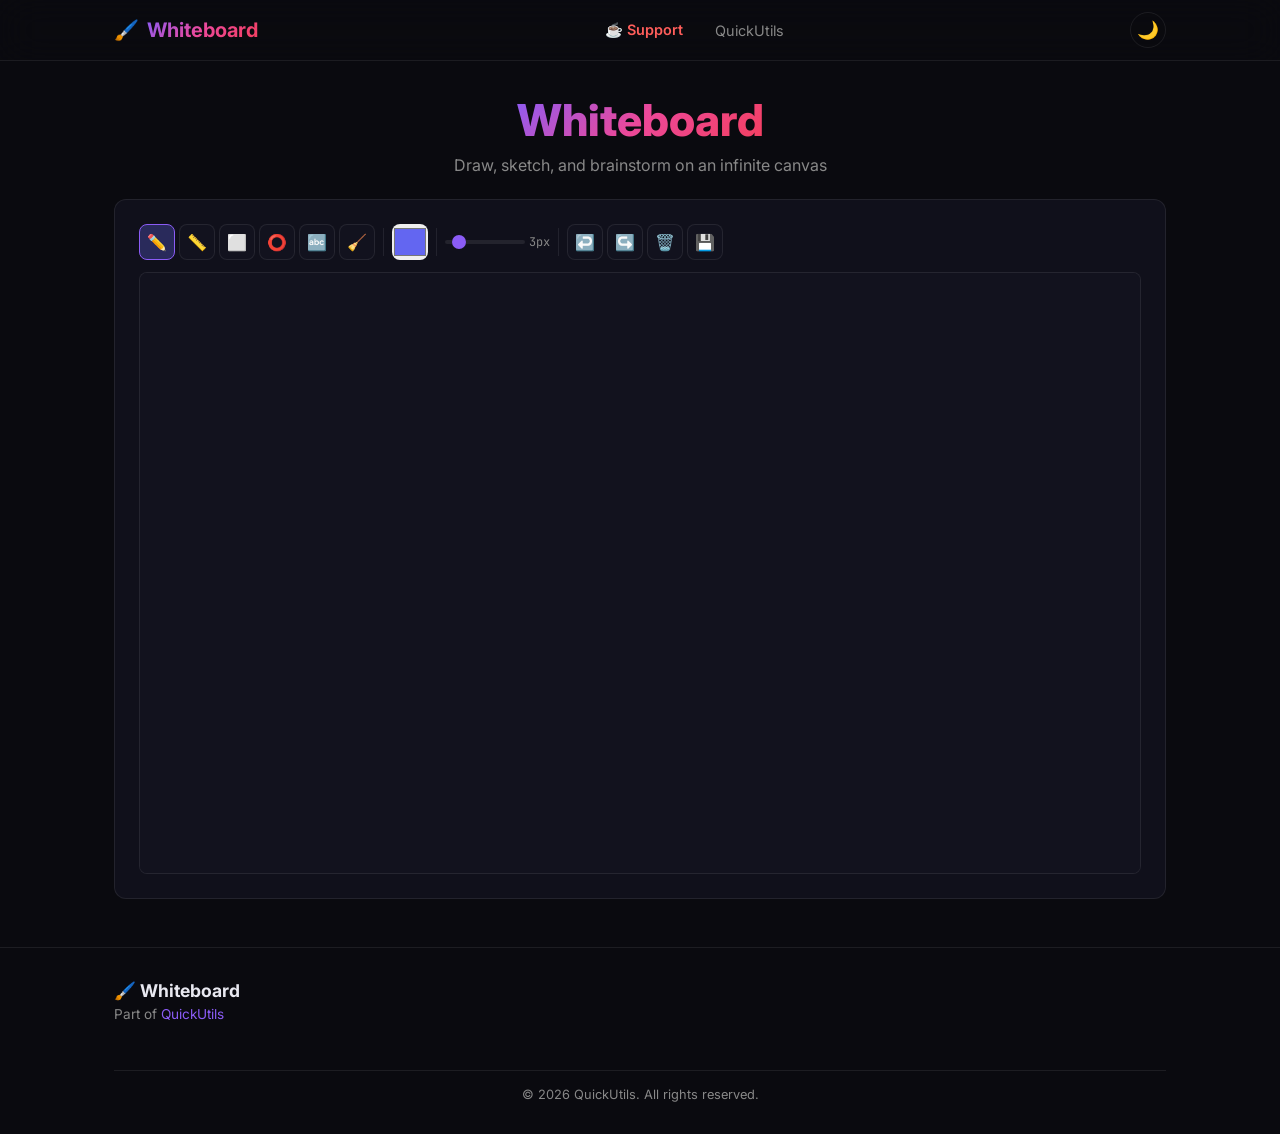
==== index.html @ 6d96136d "Automation: Sync from Master Repository" ====
<!DOCTYPE html>
<html lang="en" data-theme="dark">
<head>
    <meta charset="UTF-8">
    <meta name="viewport" content="width=device-width, initial-scale=1.0">
    <title>Infinite Whiteboard — Drawing Canvas | QuickUtils</title>
    <meta name="keywords" content="QuickUtils, whiteboard, code, design, productivity, online tools">
    <meta name="robots" content="index, follow">
    <link rel="canonical" href="https://quickutils.top/whiteboard/">
    <meta property="og:title" content="Infinite Whiteboard — Drawing Canvas | QuickUtils">
    <meta property="og:description" content="Freeform drawing whiteboard with shapes, text, colors, and infinite canvas. Export your creations.">
    <meta property="og:url" content="https://quickutils.top/whiteboard/">
    <meta property="og:type" content="website">
    <meta name="twitter:card" content="summary_large_image">
    <meta name="description" content="Freeform drawing whiteboard with shapes, text, colors, and infinite canvas. Export your creations.">
    <link rel="icon" href="data:image/svg+xml,<svg xmlns='http://www.w3.org/2000/svg' viewBox='0 0 100 100'><text y='.9em' font-size='90'>🖌️</text></svg>">
    <link href="https://fonts.googleapis.com/css2?family=Inter:wght@400;500;600;700;800&family=JetBrains+Mono:wght@400;700&display=swap" rel="stylesheet">
    <link rel="stylesheet" href="style.css">
</head>
<body>
<nav class="navbar"><div class="container nav-inner">
    <a href="/" class="brand">🖌️ <span>Whiteboard</span></a>
    <div class="nav-links">
        <a href="https://ko-fi.com/dayatin" target="_blank" rel="noopener" class="kofi-link">☕ Support</a>
        <a href="https://quickutils.top" target="_blank">QuickUtils</a>
    </div>
    <button class="theme-btn" id="themeBtn">🌙</button>
</div></nav>
<main class="container">

    <section class="hero">
        <h1><span class="gradient-text">Whiteboard</span></h1>
        <p class="hero-sub">Draw, sketch, and brainstorm on an infinite canvas</p>
    </section>
    <section class="glass-card">
        <div class="wb-toolbar" id="toolbar">
            <button class="wb-tool active" data-tool="pen" title="Pen">✏️</button>
            <button class="wb-tool" data-tool="line" title="Line">📏</button>
            <button class="wb-tool" data-tool="rect" title="Rectangle">⬜</button>
            <button class="wb-tool" data-tool="circle" title="Circle">⭕</button>
            <button class="wb-tool" data-tool="text" title="Text">🔤</button>
            <button class="wb-tool" data-tool="eraser" title="Eraser">🧹</button>
            <div class="wb-separator"></div>
            <input type="color" class="wb-color-picker" id="wbColor" value="#6366f1" title="Color">
            <div class="wb-separator"></div>
            <input type="range" class="wb-size-slider" id="wbSize" min="1" max="20" value="3" title="Brush Size">
            <span class="wb-size-label" id="wbSizeLabel">3px</span>
            <div class="wb-separator"></div>
            <button class="wb-tool" id="undoBtn" title="Undo">↩️</button>
            <button class="wb-tool" id="redoBtn" title="Redo">↪️</button>
            <button class="wb-tool" id="clearBtn" title="Clear">🗑️</button>
            <button class="wb-tool" id="downloadBtn" title="Download">💾</button>
        </div>
        <div class="wb-container">
            <canvas id="wbCanvas" class="wb-canvas" width="1000" height="600"></canvas>
        </div>
    </section>
</main>
<footer class="footer"><div class="container footer-inner">
    <div class="footer-brand"><span>🖌️ Whiteboard</span><p>Part of <a href="https://quickutils.top">QuickUtils</a></p></div>
    <p class="copyright">© 2026 QuickUtils. All rights reserved.</p>
</div></footer>
<script src="script.js"></script>
</body>
</html>
---- style.css ----
:root{--bg:#0a0a0f;--bg-card:rgba(18,18,30,0.85);--bg-surface:#12121e;--text:#e8e8f0;--text-muted:#888;--accent:#8b5cf6;--accent2:#7c3aed;--accent-glow:rgba(99,102,241,0.3);--gradient:linear-gradient(135deg,#8b5cf6,#ec4899,#f43f5e);--border:rgba(255,255,255,0.08);--radius:12px;--font:'Inter',sans-serif;--mono:'JetBrains Mono',monospace}
[data-theme="light"]{--bg:#f5f5fa;--bg-card:rgba(255,255,255,0.9);--bg-surface:#fff;--text:#1a1a2e;--text-muted:#666;--border:rgba(0,0,0,0.08);--accent-glow:rgba(99,102,241,0.15)}
*{margin:0;padding:0;box-sizing:border-box}
body{font-family:var(--font);background:var(--bg);color:var(--text);min-height:100vh}
.container{max-width:1100px;margin:0 auto;padding:0 1.5rem}
.navbar{position:sticky;top:0;z-index:100;background:rgba(10,10,15,0.8);backdrop-filter:blur(20px);border-bottom:1px solid var(--border);padding:0.75rem 0}
[data-theme="light"] .navbar{background:rgba(245,245,250,0.85)}
.nav-inner{display:flex;align-items:center;justify-content:space-between;gap:1rem}
.brand{text-decoration:none;color:var(--text);font-weight:700;font-size:1.25rem;display:flex;align-items:center;gap:0.5rem}
.brand span{background:var(--gradient);-webkit-background-clip:text;-webkit-text-fill-color:transparent;background-clip:text}
.nav-links{display:flex;gap:0.5rem;align-items:center}
.nav-links a{text-decoration:none;color:var(--text-muted);font-size:0.9rem;padding:0.4rem 0.75rem;border-radius:8px;transition:all 0.2s}
.nav-links a:hover,.nav-links a.active{color:var(--text);background:var(--accent-glow)}
.kofi-link{color:#ff5e5b !important;font-weight:600}
.theme-btn{background:none;border:1px solid var(--border);width:36px;height:36px;border-radius:50%;cursor:pointer;font-size:1.1rem;display:flex;align-items:center;justify-content:center;transition:all 0.2s}
.theme-btn:hover{border-color:var(--accent);transform:scale(1.1)}
.hero{text-align:center;padding:2rem 0 1.5rem}
.hero h1{font-size:clamp(1.75rem,4vw,2.75rem);font-weight:800;margin-bottom:0.5rem}
.gradient-text{background:var(--gradient);-webkit-background-clip:text;-webkit-text-fill-color:transparent;background-clip:text}
.hero-sub{color:var(--text-muted);font-size:1rem;max-width:500px;margin:0 auto}
.glass-card{background:var(--bg-card);border:1px solid var(--border);border-radius:var(--radius);padding:1.5rem;margin-bottom:1.5rem;backdrop-filter:blur(10px)}
.glass-card:hover{border-color:rgba(99,102,241,0.2)}
.mt-2{margin-top:0.5rem}.mt-3{margin-top:1rem}.mt-4{margin-top:1.5rem}
.text-muted{color:var(--text-muted)}
.btn{padding:0.6rem 1.2rem;border:none;border-radius:8px;cursor:pointer;font-family:var(--font);font-weight:600;font-size:0.85rem;transition:all 0.2s}
.btn-primary{background:var(--gradient);color:#fff}
.btn-primary:hover{transform:translateY(-2px);box-shadow:0 4px 20px var(--accent-glow)}
.btn-secondary{background:transparent;color:var(--text);border:1px solid var(--border)}
.btn-secondary:hover{border-color:var(--accent);color:var(--accent)}
.btn-sm{padding:0.4rem 0.8rem;font-size:0.8rem}
.btn-group{display:flex;gap:2px}
.btn-group button{background:var(--bg-card);color:var(--text-muted);border:1px solid var(--border);padding:0.4rem 0.8rem;font-size:0.8rem;cursor:pointer;transition:all 0.2s;font-family:var(--font)}
.btn-group button:first-child{border-radius:8px 0 0 8px}
.btn-group button:last-child{border-radius:0 8px 8px 0}
.btn-group button.active,.btn-group button:hover{background:var(--accent);color:#fff;border-color:var(--accent)}
input[type="text"],input[type="number"],textarea,select{width:100%;padding:0.6rem 0.9rem;background:var(--bg-surface);color:var(--text);border:1px solid var(--border);border-radius:8px;outline:none;font-family:var(--font);font-size:0.9rem}
input:focus,textarea:focus,select:focus{border-color:var(--accent);box-shadow:0 0 0 3px var(--accent-glow)}
.info-section{margin:2rem 0}.info-section h2{text-align:center;margin-bottom:1.5rem}
.info-grid{display:grid;grid-template-columns:repeat(auto-fit,minmax(200px,1fr));gap:1rem}
.info-card{background:var(--bg-card);border:1px solid var(--border);border-radius:var(--radius);padding:1.25rem;transition:all 0.3s}
.info-card:hover{border-color:var(--accent);transform:translateY(-3px)}
.info-card h3{font-size:1rem;margin-bottom:0.5rem}.info-card p{font-size:0.85rem;color:var(--text-muted);line-height:1.6}
.footer{margin-top:3rem;border-top:1px solid var(--border);padding:2rem 0}
.footer-inner{display:flex;flex-wrap:wrap;gap:2rem;justify-content:space-between}
.footer-brand span{font-weight:700;font-size:1.1rem}.footer-brand p{color:var(--text-muted);font-size:0.85rem;margin-top:0.3rem}
.footer-brand a{color:var(--accent);text-decoration:none}
.copyright{width:100%;text-align:center;color:var(--text-muted);font-size:0.8rem;margin-top:1rem;padding-top:1rem;border-top:1px solid var(--border)}
@media(max-width:768px){.nav-links{display:none}}


.wb-container{position:relative}
.wb-canvas{background:var(--bg-surface);border:1px solid var(--border);border-radius:8px;cursor:crosshair;display:block;width:100%;touch-action:none}
.wb-toolbar{display:flex;gap:4px;flex-wrap:wrap;margin-bottom:0.75rem;align-items:center}
.wb-tool{width:36px;height:36px;display:flex;align-items:center;justify-content:center;border-radius:8px;border:1px solid var(--border);background:var(--bg-surface);cursor:pointer;font-size:1rem;transition:all 0.2s}
.wb-tool:hover,.wb-tool.active{border-color:var(--accent);background:var(--accent-glow)}
.wb-separator{width:1px;height:28px;background:var(--border);margin:0 4px}
.wb-color-picker{width:36px;height:36px;border:none;border-radius:8px;cursor:pointer;padding:0}
.wb-size-slider{width:80px;-webkit-appearance:none;height:4px;background:var(--border);border-radius:2px;cursor:pointer}
.wb-size-slider::-webkit-slider-thumb{-webkit-appearance:none;width:14px;height:14px;border-radius:50%;background:var(--accent)}
.wb-size-label{font-size:0.75rem;color:var(--text-muted);font-family:var(--mono)}
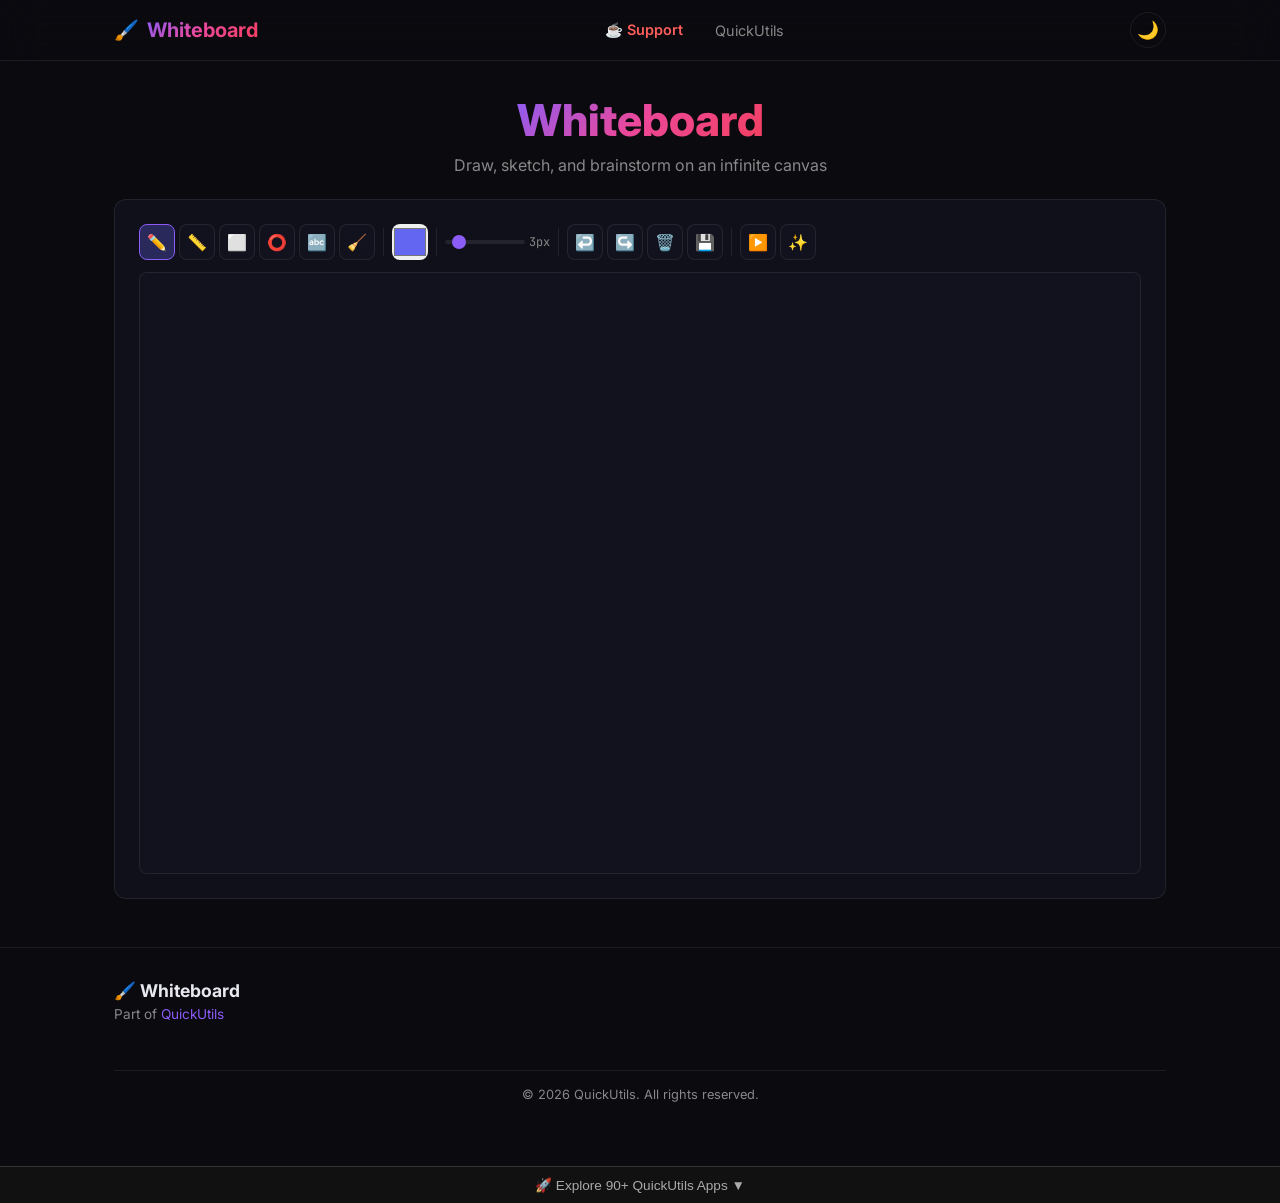
==== commit c607bbeb: "Automation: Sync from Master Repository" ====
--- a/index.html
+++ b/index.html
@@ -4,14 +4,6 @@
     <meta charset="UTF-8">
     <meta name="viewport" content="width=device-width, initial-scale=1.0">
     <title>Infinite Whiteboard — Drawing Canvas | QuickUtils</title>
-    <meta name="keywords" content="QuickUtils, whiteboard, code, design, productivity, online tools">
-    <meta name="robots" content="index, follow">
-    <link rel="canonical" href="https://quickutils.top/whiteboard/">
-    <meta property="og:title" content="Infinite Whiteboard — Drawing Canvas | QuickUtils">
-    <meta property="og:description" content="Freeform drawing whiteboard with shapes, text, colors, and infinite canvas. Export your creations.">
-    <meta property="og:url" content="https://quickutils.top/whiteboard/">
-    <meta property="og:type" content="website">
-    <meta name="twitter:card" content="summary_large_image">
     <meta name="description" content="Freeform drawing whiteboard with shapes, text, colors, and infinite canvas. Export your creations.">
     <link rel="icon" href="data:image/svg+xml,<svg xmlns='http://www.w3.org/2000/svg' viewBox='0 0 100 100'><text y='.9em' font-size='90'>🖌️</text></svg>">
     <link href="https://fonts.googleapis.com/css2?family=Inter:wght@400;500;600;700;800&family=JetBrains+Mono:wght@400;700&display=swap" rel="stylesheet">
@@ -50,6 +42,9 @@
             <button class="wb-tool" id="redoBtn" title="Redo">↪️</button>
             <button class="wb-tool" id="clearBtn" title="Clear">🗑️</button>
             <button class="wb-tool" id="downloadBtn" title="Download">💾</button>
+            <div class="wb-separator"></div>
+            <button class="wb-tool" id="replayBtn" title="Time-lapse Replay">▶️</button>
+            <button class="wb-tool" id="shapeRecogBtn" title="Shape Recognition (Off)">✨</button>
         </div>
         <div class="wb-container">
             <canvas id="wbCanvas" class="wb-canvas" width="1000" height="600"></canvas>
@@ -61,5 +56,120 @@
     <p class="copyright">© 2026 QuickUtils. All rights reserved.</p>
 </div></footer>
 <script src="script.js"></script>
+
+
+
+
+<!-- QuickUtils Network Promo -->
+<div id="qu-promo-ribbon" style="position:relative; z-index:50; margin-top:2rem; padding:0; background:#111; border-top:1px solid rgba(128,128,128,0.3); text-align:center; font-family:sans-serif;">
+   <button onclick="var c=document.getElementById('qu-promo-content');c.style.display=c.style.display==='none'?'block':'none';this.textContent=c.style.display==='none'?'🚀 Explore 90+ QuickUtils Apps ▼':'▲ Close'" style="width:100%;padding:10px;background:transparent;border:none;color:#aaa;cursor:pointer;font-size:0.85rem;font-family:inherit;">🚀 Explore 90+ QuickUtils Apps ▼</button>
+   <div id="qu-promo-content" style="display:none; padding:1rem 1rem 2rem 1rem;">
+   <div style="display:flex; flex-wrap:wrap; gap:0.5rem; justify-content:center; max-width:1200px; margin:0 auto;">
+      <a href="https://roomplanner.quickutils.top" target="_blank" style="padding: 4px 10px; background: rgba(128,128,128,0.1); border-radius: 8px; font-size: 0.8rem; text-decoration: none; color: inherit; opacity: 0.8; transition: all 0.2s; white-space: nowrap;">3D Room Planner</a>
+      <a href="https://apistatus.quickutils.top" target="_blank" style="padding: 4px 10px; background: rgba(128,128,128,0.1); border-radius: 8px; font-size: 0.8rem; text-decoration: none; color: inherit; opacity: 0.8; transition: all 0.2s; white-space: nowrap;">API Status Directory</a>
+      <a href="https://ascii.quickutils.top" target="_blank" style="padding: 4px 10px; background: rgba(128,128,128,0.1); border-radius: 8px; font-size: 0.8rem; text-decoration: none; color: inherit; opacity: 0.8; transition: all 0.2s; white-space: nowrap;">ASCII Art Studio</a>
+      <a href="https://algorithms.quickutils.top" target="_blank" style="padding: 4px 10px; background: rgba(128,128,128,0.1); border-radius: 8px; font-size: 0.8rem; text-decoration: none; color: inherit; opacity: 0.8; transition: all 0.2s; white-space: nowrap;">Algorithm Visualizer</a>
+      <a href="https://ambient.quickutils.top" target="_blank" style="padding: 4px 10px; background: rgba(128,128,128,0.1); border-radius: 8px; font-size: 0.8rem; text-decoration: none; color: inherit; opacity: 0.8; transition: all 0.2s; white-space: nowrap;">Ambient Sound Mixer</a>
+      <a href="https://beatmaker.quickutils.top" target="_blank" style="padding: 4px 10px; background: rgba(128,128,128,0.1); border-radius: 8px; font-size: 0.8rem; text-decoration: none; color: inherit; opacity: 0.8; transition: all 0.2s; white-space: nowrap;">Beat Maker</a>
+      <a href="https://blackhole.quickutils.top" target="_blank" style="padding: 4px 10px; background: rgba(128,128,128,0.1); border-radius: 8px; font-size: 0.8rem; text-decoration: none; color: inherit; opacity: 0.8; transition: all 0.2s; white-space: nowrap;">Blackhole Raytracer</a>
+      <a href="https://boilerplates.quickutils.top" target="_blank" style="padding: 4px 10px; background: rgba(128,128,128,0.1); border-radius: 8px; font-size: 0.8rem; text-decoration: none; color: inherit; opacity: 0.8; transition: all 0.2s; white-space: nowrap;">Boilerplates Directory</a>
+      <a href="https://quickutils.top" target="_blank" style="padding: 4px 10px; background: rgba(128,128,128,0.1); border-radius: 8px; font-size: 0.8rem; text-decoration: none; color: inherit; opacity: 0.8; transition: all 0.2s; white-space: nowrap;">Boring Website</a>
+      <a href="https://budget.quickutils.top" target="_blank" style="padding: 4px 10px; background: rgba(128,128,128,0.1); border-radius: 8px; font-size: 0.8rem; text-decoration: none; color: inherit; opacity: 0.8; transition: all 0.2s; white-space: nowrap;">Budget Tracker</a>
+      <a href="https://cssbattle.quickutils.top" target="_blank" style="padding: 4px 10px; background: rgba(128,128,128,0.1); border-radius: 8px; font-size: 0.8rem; text-decoration: none; color: inherit; opacity: 0.8; transition: all 0.2s; white-space: nowrap;">CSS Battle</a>
+      <a href="https://gradients.quickutils.top" target="_blank" style="padding: 4px 10px; background: rgba(128,128,128,0.1); border-radius: 8px; font-size: 0.8rem; text-decoration: none; color: inherit; opacity: 0.8; transition: all 0.2s; white-space: nowrap;">CSS Gradient Studio</a>
+      <a href="https://charts.quickutils.top" target="_blank" style="padding: 4px 10px; background: rgba(128,128,128,0.1); border-radius: 8px; font-size: 0.8rem; text-decoration: none; color: inherit; opacity: 0.8; transition: all 0.2s; white-space: nowrap;">Chart Maker</a>
+      <a href="https://cheatsheets.quickutils.top" target="_blank" style="padding: 4px 10px; background: rgba(128,128,128,0.1); border-radius: 8px; font-size: 0.8rem; text-decoration: none; color: inherit; opacity: 0.8; transition: all 0.2s; white-space: nowrap;">Cheatsheets Directory</a>
+      <a href="https://chemistry.quickutils.top" target="_blank" style="padding: 4px 10px; background: rgba(128,128,128,0.1); border-radius: 8px; font-size: 0.8rem; text-decoration: none; color: inherit; opacity: 0.8; transition: all 0.2s; white-space: nowrap;">Chemistry Lab</a>
+      <a href="https://circuits.quickutils.top" target="_blank" style="padding: 4px 10px; background: rgba(128,128,128,0.1); border-radius: 8px; font-size: 0.8rem; text-decoration: none; color: inherit; opacity: 0.8; transition: all 0.2s; white-space: nowrap;">Circuit Designer</a>
+      <a href="https://cityflow.quickutils.top" target="_blank" style="padding: 4px 10px; background: rgba(128,128,128,0.1); border-radius: 8px; font-size: 0.8rem; text-decoration: none; color: inherit; opacity: 0.8; transition: all 0.2s; white-space: nowrap;">City Pathfinding</a>
+      <a href="https://code.quickutils.top" target="_blank" style="padding: 4px 10px; background: rgba(128,128,128,0.1); border-radius: 8px; font-size: 0.8rem; text-decoration: none; color: inherit; opacity: 0.8; transition: all 0.2s; white-space: nowrap;">Code Arena</a>
+      <a href="https://diff.quickutils.top" target="_blank" style="padding: 4px 10px; background: rgba(128,128,128,0.1); border-radius: 8px; font-size: 0.8rem; text-decoration: none; color: inherit; opacity: 0.8; transition: all 0.2s; white-space: nowrap;">Code Diff</a>
+      <a href="https://whiteboard.quickutils.top" target="_blank" style="padding: 4px 10px; background: rgba(128,128,128,0.1); border-radius: 8px; font-size: 0.8rem; text-decoration: none; color: inherit; opacity: 0.8; transition: all 0.2s; white-space: nowrap;">Collaborative Whiteboard</a>
+      <a href="https://coloring.quickutils.top" target="_blank" style="padding: 4px 10px; background: rgba(128,128,128,0.1); border-radius: 8px; font-size: 0.8rem; text-decoration: none; color: inherit; opacity: 0.8; transition: all 0.2s; white-space: nowrap;">Coloring Books</a>
+      <a href="https://countries.quickutils.top" target="_blank" style="padding: 4px 10px; background: rgba(128,128,128,0.1); border-radius: 8px; font-size: 0.8rem; text-decoration: none; color: inherit; opacity: 0.8; transition: all 0.2s; white-space: nowrap;">Country Explorer</a>
+      <a href="https://cron.quickutils.top" target="_blank" style="padding: 4px 10px; background: rgba(128,128,128,0.1); border-radius: 8px; font-size: 0.8rem; text-decoration: none; color: inherit; opacity: 0.8; transition: all 0.2s; white-space: nowrap;">Cron Builder</a>
+      <a href="https://cyberdefense.quickutils.top" target="_blank" style="padding: 4px 10px; background: rgba(128,128,128,0.1); border-radius: 8px; font-size: 0.8rem; text-decoration: none; color: inherit; opacity: 0.8; transition: all 0.2s; white-space: nowrap;">Cyber Defense</a>
+      <a href="https://dna.quickutils.top" target="_blank" style="padding: 4px 10px; background: rgba(128,128,128,0.1); border-radius: 8px; font-size: 0.8rem; text-decoration: none; color: inherit; opacity: 0.8; transition: all 0.2s; white-space: nowrap;">DNA Lab</a>
+      <a href="https://dailyfacts.quickutils.top" target="_blank" style="padding: 4px 10px; background: rgba(128,128,128,0.1); border-radius: 8px; font-size: 0.8rem; text-decoration: none; color: inherit; opacity: 0.8; transition: all 0.2s; white-space: nowrap;">Dailyfacts</a>
+      <a href="https://convert.quickutils.top" target="_blank" style="padding: 4px 10px; background: rgba(128,128,128,0.1); border-radius: 8px; font-size: 0.8rem; text-decoration: none; color: inherit; opacity: 0.8; transition: all 0.2s; white-space: nowrap;">Data Converter</a>
+      <a href="https://datasets.quickutils.top" target="_blank" style="padding: 4px 10px; background: rgba(128,128,128,0.1); border-radius: 8px; font-size: 0.8rem; text-decoration: none; color: inherit; opacity: 0.8; transition: all 0.2s; white-space: nowrap;">Datasets Directory</a>
+      <a href="https://decide.quickutils.top" target="_blank" style="padding: 4px 10px; background: rgba(128,128,128,0.1); border-radius: 8px; font-size: 0.8rem; text-decoration: none; color: inherit; opacity: 0.8; transition: all 0.2s; white-space: nowrap;">Decision Maker</a>
+      <a href="https://draw.quickutils.top" target="_blank" style="padding: 4px 10px; background: rgba(128,128,128,0.1); border-radius: 8px; font-size: 0.8rem; text-decoration: none; color: inherit; opacity: 0.8; transition: all 0.2s; white-space: nowrap;">Drawing Board</a>
+      <a href="https://earthquake.quickutils.top" target="_blank" style="padding: 4px 10px; background: rgba(128,128,128,0.1); border-radius: 8px; font-size: 0.8rem; text-decoration: none; color: inherit; opacity: 0.8; transition: all 0.2s; white-space: nowrap;">Earthquake Explorer</a>
+      <a href="https://escaperoom.quickutils.top" target="_blank" style="padding: 4px 10px; background: rgba(128,128,128,0.1); border-radius: 8px; font-size: 0.8rem; text-decoration: none; color: inherit; opacity: 0.8; transition: all 0.2s; white-space: nowrap;">Escape Room</a>
+      <a href="https://firesimulator.quickutils.top" target="_blank" style="padding: 4px 10px; background: rgba(128,128,128,0.1); border-radius: 8px; font-size: 0.8rem; text-decoration: none; color: inherit; opacity: 0.8; transition: all 0.2s; white-space: nowrap;">FIRE Simulator</a>
+      <a href="https://flashcards.quickutils.top" target="_blank" style="padding: 4px 10px; background: rgba(128,128,128,0.1); border-radius: 8px; font-size: 0.8rem; text-decoration: none; color: inherit; opacity: 0.8; transition: all 0.2s; white-space: nowrap;">Flashcard Maker</a>
+      <a href="https://fonts.quickutils.top" target="_blank" style="padding: 4px 10px; background: rgba(128,128,128,0.1); border-radius: 8px; font-size: 0.8rem; text-decoration: none; color: inherit; opacity: 0.8; transition: all 0.2s; white-space: nowrap;">Font Playground</a>
+      <a href="https://genetics.quickutils.top" target="_blank" style="padding: 4px 10px; background: rgba(128,128,128,0.1); border-radius: 8px; font-size: 0.8rem; text-decoration: none; color: inherit; opacity: 0.8; transition: all 0.2s; white-space: nowrap;">Genetic Code Studio</a>
+      <a href="https://streak.quickutils.top" target="_blank" style="padding: 4px 10px; background: rgba(128,128,128,0.1); border-radius: 8px; font-size: 0.8rem; text-decoration: none; color: inherit; opacity: 0.8; transition: all 0.2s; white-space: nowrap;">Habit Streak</a>
+      <a href="https://habits.quickutils.top" target="_blank" style="padding: 4px 10px; background: rgba(128,128,128,0.1); border-radius: 8px; font-size: 0.8rem; text-decoration: none; color: inherit; opacity: 0.8; transition: all 0.2s; white-space: nowrap;">Habit Tracker</a>
+      <a href="https://ip.quickutils.top" target="_blank" style="padding: 4px 10px; background: rgba(128,128,128,0.1); border-radius: 8px; font-size: 0.8rem; text-decoration: none; color: inherit; opacity: 0.8; transition: all 0.2s; white-space: nowrap;">IP Lookup</a>
+      <a href="https://image.quickutils.top" target="_blank" style="padding: 4px 10px; background: rgba(128,128,128,0.1); border-radius: 8px; font-size: 0.8rem; text-decoration: none; color: inherit; opacity: 0.8; transition: all 0.2s; white-space: nowrap;">Image Converter</a>
+      <a href="https://elements.quickutils.top" target="_blank" style="padding: 4px 10px; background: rgba(128,128,128,0.1); border-radius: 8px; font-size: 0.8rem; text-decoration: none; color: inherit; opacity: 0.8; transition: all 0.2s; white-space: nowrap;">Interactive Periodic Table</a>
+      <a href="https://invoices.quickutils.top" target="_blank" style="padding: 4px 10px; background: rgba(128,128,128,0.1); border-radius: 8px; font-size: 0.8rem; text-decoration: none; color: inherit; opacity: 0.8; transition: all 0.2s; white-space: nowrap;">Invoice Generator</a>
+      <a href="https://json.quickutils.top" target="_blank" style="padding: 4px 10px; background: rgba(128,128,128,0.1); border-radius: 8px; font-size: 0.8rem; text-decoration: none; color: inherit; opacity: 0.8; transition: all 0.2s; white-space: nowrap;">JSON Explorer</a>
+      <a href="https://jobs.quickutils.top" target="_blank" style="padding: 4px 10px; background: rgba(128,128,128,0.1); border-radius: 8px; font-size: 0.8rem; text-decoration: none; color: inherit; opacity: 0.8; transition: all 0.2s; white-space: nowrap;">Jobs Directory</a>
+      <a href="https://languageplayground.quickutils.top" target="_blank" style="padding: 4px 10px; background: rgba(128,128,128,0.1); border-radius: 8px; font-size: 0.8rem; text-decoration: none; color: inherit; opacity: 0.8; transition: all 0.2s; white-space: nowrap;">Language Playground</a>
+      <a href="https://life.quickutils.top" target="_blank" style="padding: 4px 10px; background: rgba(128,128,128,0.1); border-radius: 8px; font-size: 0.8rem; text-decoration: none; color: inherit; opacity: 0.8; transition: all 0.2s; white-space: nowrap;">Life Simulator</a>
+      <a href="https://loan.quickutils.top" target="_blank" style="padding: 4px 10px; background: rgba(128,128,128,0.1); border-radius: 8px; font-size: 0.8rem; text-decoration: none; color: inherit; opacity: 0.8; transition: all 0.2s; white-space: nowrap;">Loan Calculator</a>
+      <a href="https://logicsim.quickutils.top" target="_blank" style="padding: 4px 10px; background: rgba(128,128,128,0.1); border-radius: 8px; font-size: 0.8rem; text-decoration: none; color: inherit; opacity: 0.8; transition: all 0.2s; white-space: nowrap;">Logic Simulator</a>
+      <a href="https://markdown.quickutils.top" target="_blank" style="padding: 4px 10px; background: rgba(128,128,128,0.1); border-radius: 8px; font-size: 0.8rem; text-decoration: none; color: inherit; opacity: 0.8; transition: all 0.2s; white-space: nowrap;">Markdown Editor</a>
+      <a href="https://market.quickutils.top" target="_blank" style="padding: 4px 10px; background: rgba(128,128,128,0.1); border-radius: 8px; font-size: 0.8rem; text-decoration: none; color: inherit; opacity: 0.8; transition: all 0.2s; white-space: nowrap;">Market Digest</a>
+      <a href="https://grapher.quickutils.top" target="_blank" style="padding: 4px 10px; background: rgba(128,128,128,0.1); border-radius: 8px; font-size: 0.8rem; text-decoration: none; color: inherit; opacity: 0.8; transition: all 0.2s; white-space: nowrap;">Math Grapher</a>
+      <a href="https://memes.quickutils.top" target="_blank" style="padding: 4px 10px; background: rgba(128,128,128,0.1); border-radius: 8px; font-size: 0.8rem; text-decoration: none; color: inherit; opacity: 0.8; transition: all 0.2s; white-space: nowrap;">Meme Generator</a>
+      <a href="https://mindmap.quickutils.top" target="_blank" style="padding: 4px 10px; background: rgba(128,128,128,0.1); border-radius: 8px; font-size: 0.8rem; text-decoration: none; color: inherit; opacity: 0.8; transition: all 0.2s; white-space: nowrap;">Mind Map</a>
+      <a href="https://mlnodes.quickutils.top" target="_blank" style="padding: 4px 10px; background: rgba(128,128,128,0.1); border-radius: 8px; font-size: 0.8rem; text-decoration: none; color: inherit; opacity: 0.8; transition: all 0.2s; white-space: nowrap;">Ml Node Editor</a>
+      <a href="https://music.quickutils.top" target="_blank" style="padding: 4px 10px; background: rgba(128,128,128,0.1); border-radius: 8px; font-size: 0.8rem; text-decoration: none; color: inherit; opacity: 0.8; transition: all 0.2s; white-space: nowrap;">Music Maker</a>
+      <a href="https://musicviz.quickutils.top" target="_blank" style="padding: 4px 10px; background: rgba(128,128,128,0.1); border-radius: 8px; font-size: 0.8rem; text-decoration: none; color: inherit; opacity: 0.8; transition: all 0.2s; white-space: nowrap;">Music Visualizer</a>
+      <a href="https://nettools.quickutils.top" target="_blank" style="padding: 4px 10px; background: rgba(128,128,128,0.1); border-radius: 8px; font-size: 0.8rem; text-decoration: none; color: inherit; opacity: 0.8; transition: all 0.2s; white-space: nowrap;">Network Tools</a>
+      <a href="https://opensource.quickutils.top" target="_blank" style="padding: 4px 10px; background: rgba(128,128,128,0.1); border-radius: 8px; font-size: 0.8rem; text-decoration: none; color: inherit; opacity: 0.8; transition: all 0.2s; white-space: nowrap;">Open Source Directory</a>
+      <a href="https://pdfstudio.quickutils.top" target="_blank" style="padding: 4px 10px; background: rgba(128,128,128,0.1); border-radius: 8px; font-size: 0.8rem; text-decoration: none; color: inherit; opacity: 0.8; transition: all 0.2s; white-space: nowrap;">PDF Studio</a>
+      <a href="https://physics.quickutils.top" target="_blank" style="padding: 4px 10px; background: rgba(128,128,128,0.1); border-radius: 8px; font-size: 0.8rem; text-decoration: none; color: inherit; opacity: 0.8; transition: all 0.2s; white-space: nowrap;">Physics Sandbox</a>
+      <a href="https://pixelart.quickutils.top" target="_blank" style="padding: 4px 10px; background: rgba(128,128,128,0.1); border-radius: 8px; font-size: 0.8rem; text-decoration: none; color: inherit; opacity: 0.8; transition: all 0.2s; white-space: nowrap;">Pixel Art Editor</a>
+      <a href="https://focus.quickutils.top" target="_blank" style="padding: 4px 10px; background: rgba(128,128,128,0.1); border-radius: 8px; font-size: 0.8rem; text-decoration: none; color: inherit; opacity: 0.8; transition: all 0.2s; white-space: nowrap;">Pomodoro Focus Timer</a>
+      <a href="https://prices.quickutils.top" target="_blank" style="padding: 4px 10px; background: rgba(128,128,128,0.1); border-radius: 8px; font-size: 0.8rem; text-decoration: none; color: inherit; opacity: 0.8; transition: all 0.2s; white-space: nowrap;">Price Comparator</a>
+      <a href="https://privacymap.quickutils.top" target="_blank" style="padding: 4px 10px; background: rgba(128,128,128,0.1); border-radius: 8px; font-size: 0.8rem; text-decoration: none; color: inherit; opacity: 0.8; transition: all 0.2s; white-space: nowrap;">Privacy Map</a>
+      <a href="https://planets.quickutils.top" target="_blank" style="padding: 4px 10px; background: rgba(128,128,128,0.1); border-radius: 8px; font-size: 0.8rem; text-decoration: none; color: inherit; opacity: 0.8; transition: all 0.2s; white-space: nowrap;">Procedural Planet</a>
+      <a href="https://prompts.quickutils.top" target="_blank" style="padding: 4px 10px; background: rgba(128,128,128,0.1); border-radius: 8px; font-size: 0.8rem; text-decoration: none; color: inherit; opacity: 0.8; transition: all 0.2s; white-space: nowrap;">Prompts Directory</a>
+      <a href="https://proteins.quickutils.top" target="_blank" style="padding: 4px 10px; background: rgba(128,128,128,0.1); border-radius: 8px; font-size: 0.8rem; text-decoration: none; color: inherit; opacity: 0.8; transition: all 0.2s; white-space: nowrap;">Protein Visualizer</a>
+      <a href="https://qr.quickutils.top" target="_blank" style="padding: 4px 10px; background: rgba(128,128,128,0.1); border-radius: 8px; font-size: 0.8rem; text-decoration: none; color: inherit; opacity: 0.8; transition: all 0.2s; white-space: nowrap;">QR Studio</a>
+      <a href="https://quantumsandbox.quickutils.top" target="_blank" style="padding: 4px 10px; background: rgba(128,128,128,0.1); border-radius: 8px; font-size: 0.8rem; text-decoration: none; color: inherit; opacity: 0.8; transition: all 0.2s; white-space: nowrap;">Quantum Sandbox</a>
+      <a href="https://directory.quickutils.top" target="_blank" style="padding: 4px 10px; background: rgba(128,128,128,0.1); border-radius: 8px; font-size: 0.8rem; text-decoration: none; color: inherit; opacity: 0.8; transition: all 0.2s; white-space: nowrap;">QuickUtils Master Directory</a>
+      <a href="https://quiz.quickutils.top" target="_blank" style="padding: 4px 10px; background: rgba(128,128,128,0.1); border-radius: 8px; font-size: 0.8rem; text-decoration: none; color: inherit; opacity: 0.8; transition: all 0.2s; white-space: nowrap;">Quiz Master</a>
+      <a href="https://regex.quickutils.top" target="_blank" style="padding: 4px 10px; background: rgba(128,128,128,0.1); border-radius: 8px; font-size: 0.8rem; text-decoration: none; color: inherit; opacity: 0.8; transition: all 0.2s; white-space: nowrap;">Regex Playground</a>
+      <a href="https://resume.quickutils.top" target="_blank" style="padding: 4px 10px; background: rgba(128,128,128,0.1); border-radius: 8px; font-size: 0.8rem; text-decoration: none; color: inherit; opacity: 0.8; transition: all 0.2s; white-space: nowrap;">Resume Builder</a>
+      <a href="https://games.quickutils.top" target="_blank" style="padding: 4px 10px; background: rgba(128,128,128,0.1); border-radius: 8px; font-size: 0.8rem; text-decoration: none; color: inherit; opacity: 0.8; transition: all 0.2s; white-space: nowrap;">Retro Games</a>
+      <a href="https://rhythm.quickutils.top" target="_blank" style="padding: 4px 10px; background: rgba(128,128,128,0.1); border-radius: 8px; font-size: 0.8rem; text-decoration: none; color: inherit; opacity: 0.8; transition: all 0.2s; white-space: nowrap;">Rhythm Trainer</a>
+      <a href="https://svg.quickutils.top" target="_blank" style="padding: 4px 10px; background: rgba(128,128,128,0.1); border-radius: 8px; font-size: 0.8rem; text-decoration: none; color: inherit; opacity: 0.8; transition: all 0.2s; white-space: nowrap;">SVG Editor</a>
+      <a href="https://screenrecord.quickutils.top" target="_blank" style="padding: 4px 10px; background: rgba(128,128,128,0.1); border-radius: 8px; font-size: 0.8rem; text-decoration: none; color: inherit; opacity: 0.8; transition: all 0.2s; white-space: nowrap;">Screen Recorder</a>
+      <a href="https://solar.quickutils.top" target="_blank" style="padding: 4px 10px; background: rgba(128,128,128,0.1); border-radius: 8px; font-size: 0.8rem; text-decoration: none; color: inherit; opacity: 0.8; transition: all 0.2s; white-space: nowrap;">Solar System Explorer</a>
+      <a href="https://sounds.quickutils.top" target="_blank" style="padding: 4px 10px; background: rgba(128,128,128,0.1); border-radius: 8px; font-size: 0.8rem; text-decoration: none; color: inherit; opacity: 0.8; transition: all 0.2s; white-space: nowrap;">Sound Board</a>
+      <a href="https://soundlab.quickutils.top" target="_blank" style="padding: 4px 10px; background: rgba(128,128,128,0.1); border-radius: 8px; font-size: 0.8rem; text-decoration: none; color: inherit; opacity: 0.8; transition: all 0.2s; white-space: nowrap;">Sound Lab</a>
+      <a href="https://spacemission.quickutils.top" target="_blank" style="padding: 4px 10px; background: rgba(128,128,128,0.1); border-radius: 8px; font-size: 0.8rem; text-decoration: none; color: inherit; opacity: 0.8; transition: all 0.2s; white-space: nowrap;">Space Mission Control</a>
+      <a href="https://speed.quickutils.top" target="_blank" style="padding: 4px 10px; background: rgba(128,128,128,0.1); border-radius: 8px; font-size: 0.8rem; text-decoration: none; color: inherit; opacity: 0.8; transition: all 0.2s; white-space: nowrap;">Speed Test</a>
+      <a href="https://stocks.quickutils.top" target="_blank" style="padding: 4px 10px; background: rgba(128,128,128,0.1); border-radius: 8px; font-size: 0.8rem; text-decoration: none; color: inherit; opacity: 0.8; transition: all 0.2s; white-space: nowrap;">Stock Simulator</a>
+      <a href="https://subtitlegenerator.quickutils.top" target="_blank" style="padding: 4px 10px; background: rgba(128,128,128,0.1); border-radius: 8px; font-size: 0.8rem; text-decoration: none; color: inherit; opacity: 0.8; transition: all 0.2s; white-space: nowrap;">Subtitle Generator</a>
+      <a href="https://textbehind.quickutils.top" target="_blank" style="padding: 4px 10px; background: rgba(128,128,128,0.1); border-radius: 8px; font-size: 0.8rem; text-decoration: none; color: inherit; opacity: 0.8; transition: all 0.2s; white-space: nowrap;">Text Behind Image</a>
+      <a href="https://text.quickutils.top" target="_blank" style="padding: 4px 10px; background: rgba(128,128,128,0.1); border-radius: 8px; font-size: 0.8rem; text-decoration: none; color: inherit; opacity: 0.8; transition: all 0.2s; white-space: nowrap;">Text Toolkit</a>
+      <a href="https://timeline.quickutils.top" target="_blank" style="padding: 4px 10px; background: rgba(128,128,128,0.1); border-radius: 8px; font-size: 0.8rem; text-decoration: none; color: inherit; opacity: 0.8; transition: all 0.2s; white-space: nowrap;">Timeline Universe</a>
+      <a href="https://tools.quickutils.top" target="_blank" style="padding: 4px 10px; background: rgba(128,128,128,0.1); border-radius: 8px; font-size: 0.8rem; text-decoration: none; color: inherit; opacity: 0.8; transition: all 0.2s; white-space: nowrap;">Tools Directory</a>
+      <a href="https://travelbuilder.quickutils.top" target="_blank" style="padding: 4px 10px; background: rgba(128,128,128,0.1); border-radius: 8px; font-size: 0.8rem; text-decoration: none; color: inherit; opacity: 0.8; transition: all 0.2s; white-space: nowrap;">Travel Builder</a>
+      <a href="https://typing.quickutils.top" target="_blank" style="padding: 4px 10px; background: rgba(128,128,128,0.1); border-radius: 8px; font-size: 0.8rem; text-decoration: none; color: inherit; opacity: 0.8; transition: all 0.2s; white-space: nowrap;">Typing Speed Test</a>
+      <a href="https://units.quickutils.top" target="_blank" style="padding: 4px 10px; background: rgba(128,128,128,0.1); border-radius: 8px; font-size: 0.8rem; text-decoration: none; color: inherit; opacity: 0.8; transition: all 0.2s; white-space: nowrap;">Unit Converter</a>
+      <a href="https://video.quickutils.top" target="_blank" style="padding: 4px 10px; background: rgba(128,128,128,0.1); border-radius: 8px; font-size: 0.8rem; text-decoration: none; color: inherit; opacity: 0.8; transition: all 0.2s; white-space: nowrap;">Video Studio</a>
+      <a href="https://weather.quickutils.top" target="_blank" style="padding: 4px 10px; background: rgba(128,128,128,0.1); border-radius: 8px; font-size: 0.8rem; text-decoration: none; color: inherit; opacity: 0.8; transition: all 0.2s; white-space: nowrap;">Weather Dashboard</a>
+      <a href="https://chess.quickutils.top" target="_blank" style="padding: 4px 10px; background: rgba(128,128,128,0.1); border-radius: 8px; font-size: 0.8rem; text-decoration: none; color: inherit; opacity: 0.8; transition: all 0.2s; white-space: nowrap;">Web Chess</a>
+      <a href="https://workoutarchitect.quickutils.top" target="_blank" style="padding: 4px 10px; background: rgba(128,128,128,0.1); border-radius: 8px; font-size: 0.8rem; text-decoration: none; color: inherit; opacity: 0.8; transition: all 0.2s; white-space: nowrap;">Workout Architect</a>
+      <a href="https://worldbuilder.quickutils.top" target="_blank" style="padding: 4px 10px; background: rgba(128,128,128,0.1); border-radius: 8px; font-size: 0.8rem; text-decoration: none; color: inherit; opacity: 0.8; transition: all 0.2s; white-space: nowrap;">World Builder</a>
+      <a href="https://clock.quickutils.top" target="_blank" style="padding: 4px 10px; background: rgba(128,128,128,0.1); border-radius: 8px; font-size: 0.8rem; text-decoration: none; color: inherit; opacity: 0.8; transition: all 0.2s; white-space: nowrap;">World Clock</a>
+
+   </div>
+   </div>
+</div>
+<!-- /QuickUtils Network Promo -->
+
+
+
+
 </body>
 </html>
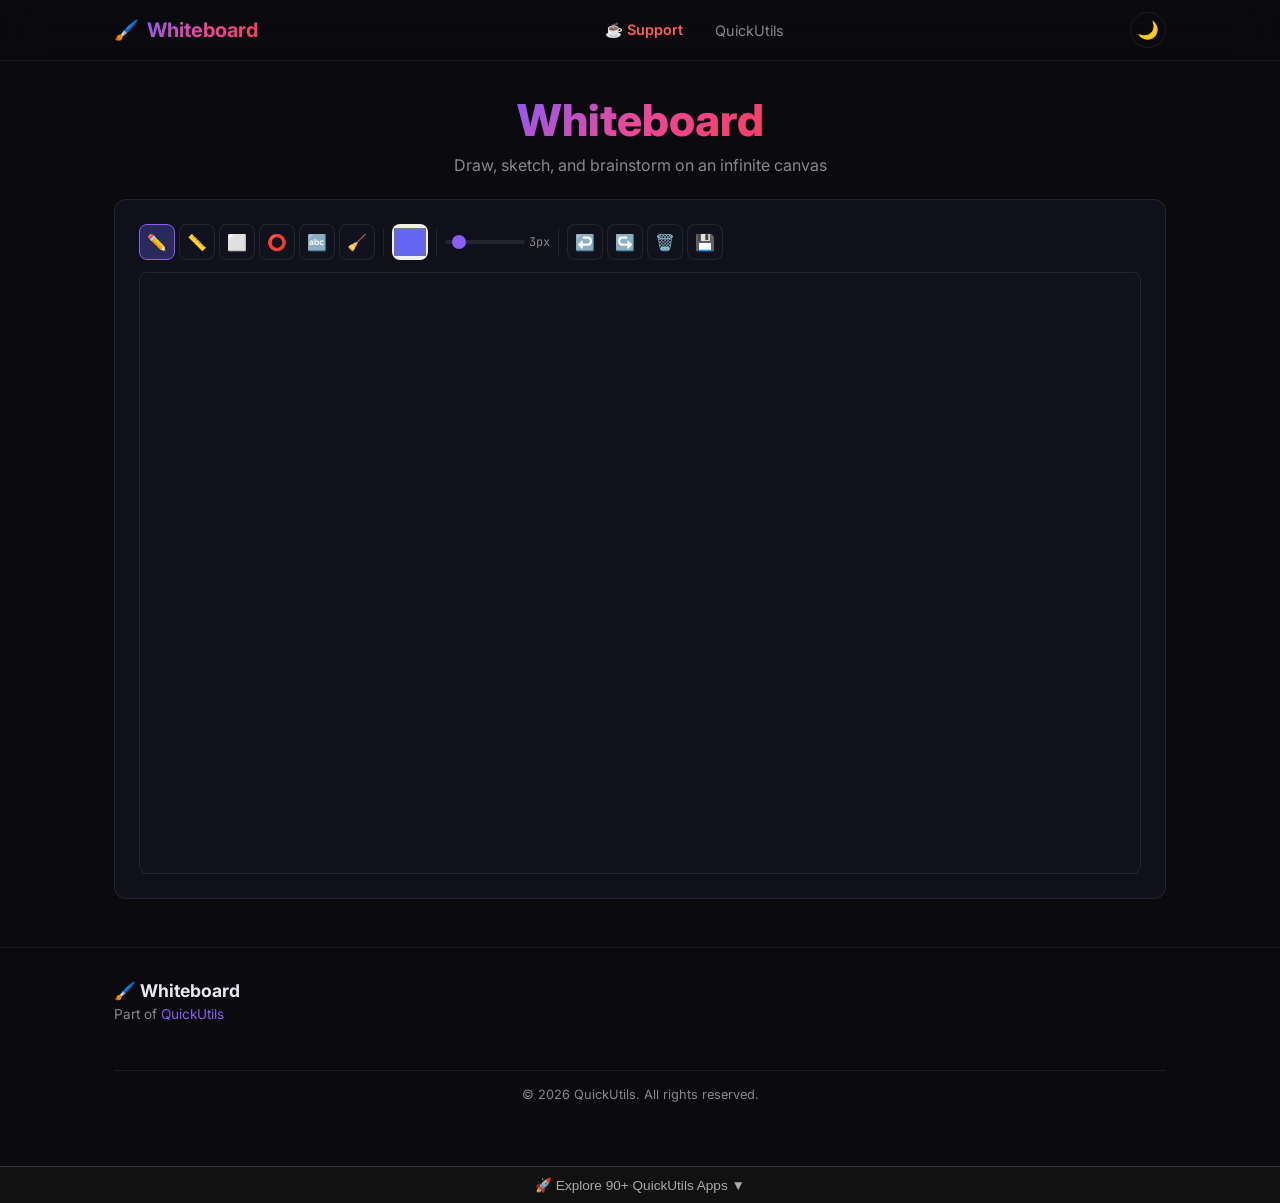
==== commit 17d52680: "Automation: Sync from Master Repository" ====
--- a/index.html
+++ b/index.html
@@ -42,9 +42,6 @@
             <button class="wb-tool" id="redoBtn" title="Redo">↪️</button>
             <button class="wb-tool" id="clearBtn" title="Clear">🗑️</button>
             <button class="wb-tool" id="downloadBtn" title="Download">💾</button>
-            <div class="wb-separator"></div>
-            <button class="wb-tool" id="replayBtn" title="Time-lapse Replay">▶️</button>
-            <button class="wb-tool" id="shapeRecogBtn" title="Shape Recognition (Off)">✨</button>
         </div>
         <div class="wb-container">
             <canvas id="wbCanvas" class="wb-canvas" width="1000" height="600"></canvas>
@@ -56,9 +53,6 @@
     <p class="copyright">© 2026 QuickUtils. All rights reserved.</p>
 </div></footer>
 <script src="script.js"></script>
-
-
-
 
 <!-- QuickUtils Network Promo -->
 <div id="qu-promo-ribbon" style="position:relative; z-index:50; margin-top:2rem; padding:0; background:#111; border-top:1px solid rgba(128,128,128,0.3); text-align:center; font-family:sans-serif;">
@@ -168,8 +162,5 @@
 </div>
 <!-- /QuickUtils Network Promo -->
 
-
-
-
 </body>
 </html>
